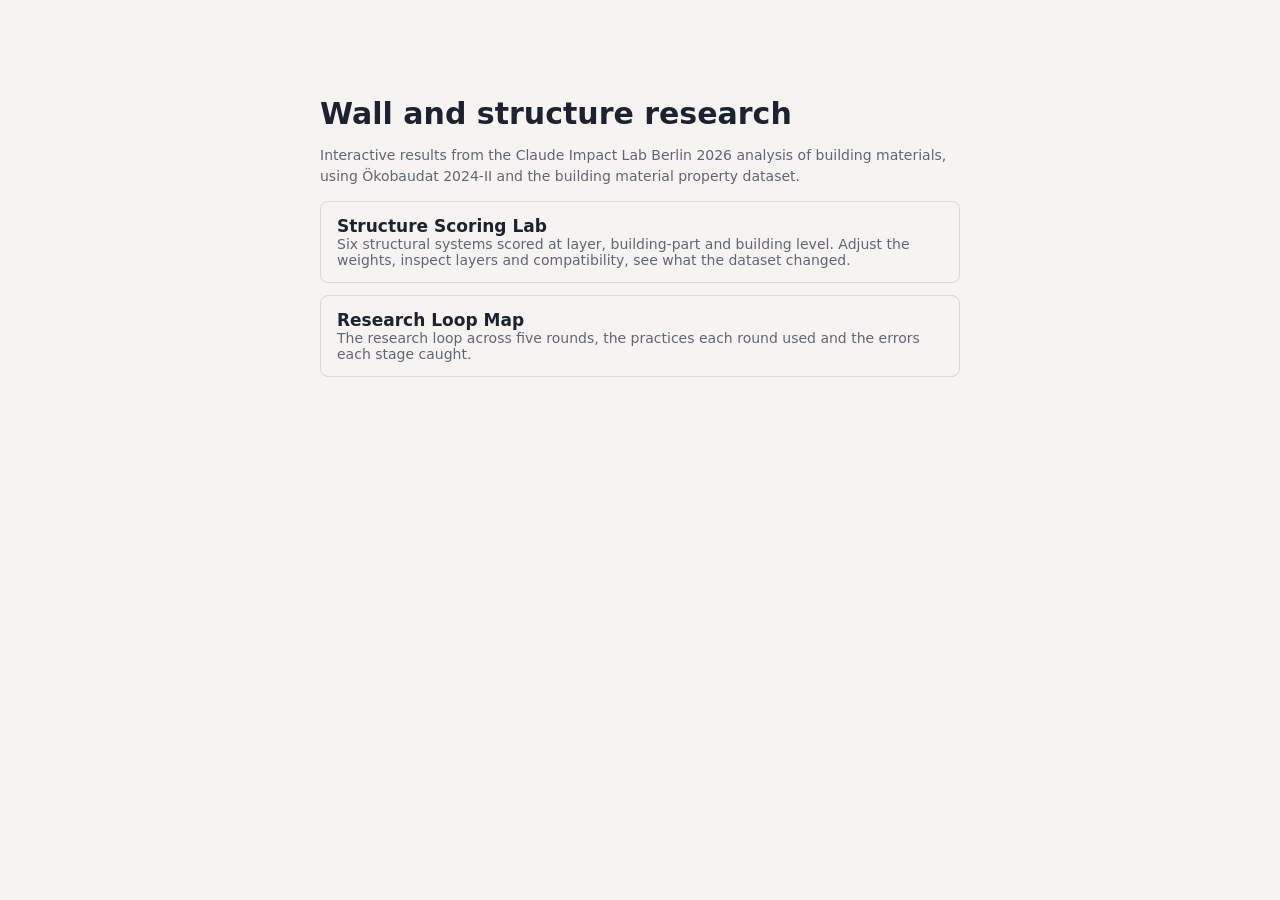
==== docs/index.html @ 1e6a7e87 "Add docs/ with standalone HTML pages for GitHub Pages Includes build_pages.py, which generates them " ====
<!doctype html>
<html lang="en"><head><meta charset="utf-8"><meta name="viewport" content="width=device-width,initial-scale=1,viewport-fit=cover"><title>Wall and structure research</title><style>:root{padding:env(safe-area-inset-top,0px) 0 env(safe-area-inset-bottom,0px)}body{margin:0;font:14px system-ui,sans-serif}img{max-width:100%}[hidden]{display:none!important}</style></head><body>
<style>:root{--bg:#f5f4f0;--ink:#1c2230;--mute:#5f6676;--line:#d9d9d2;--accent:#d9480f}@media(prefers-color-scheme:dark){:root{--bg:#12151c;--ink:#e8eaf0;--mute:#9aa1b2;--line:#2d3442;--accent:#ff8a4c;color-scheme:dark}}
body{background:var(--bg);color:var(--ink);padding:24px max(16px,env(safe-area-inset-left,0px))}main{max-width:640px;margin:8vh auto}h1{font-size:30px;margin:0 0 8px}p{color:var(--mute);line-height:1.5}
a.card{display:block;border:1px solid var(--line);border-radius:8px;padding:14px 16px;margin:12px 0;color:var(--ink);text-decoration:none}a.card:hover{border-color:var(--accent)}a.card b{display:block;font-size:17px}a.card span{color:var(--mute)}</style>
<main><h1>Wall and structure research</h1><p>Interactive results from the Claude Impact Lab Berlin 2026 analysis of building materials, using Ökobaudat 2024-II and the building material property dataset.</p>
<a class="card" href="lab.html"><b>Structure Scoring Lab</b><span>Six structural systems scored at layer, building-part and building level. Adjust the weights, inspect layers and compatibility, see what the dataset changed.</span></a>
<a class="card" href="loop.html"><b>Research Loop Map</b><span>The research loop across five rounds, the practices each round used and the errors each stage caught.</span></a></main>
</body></html>
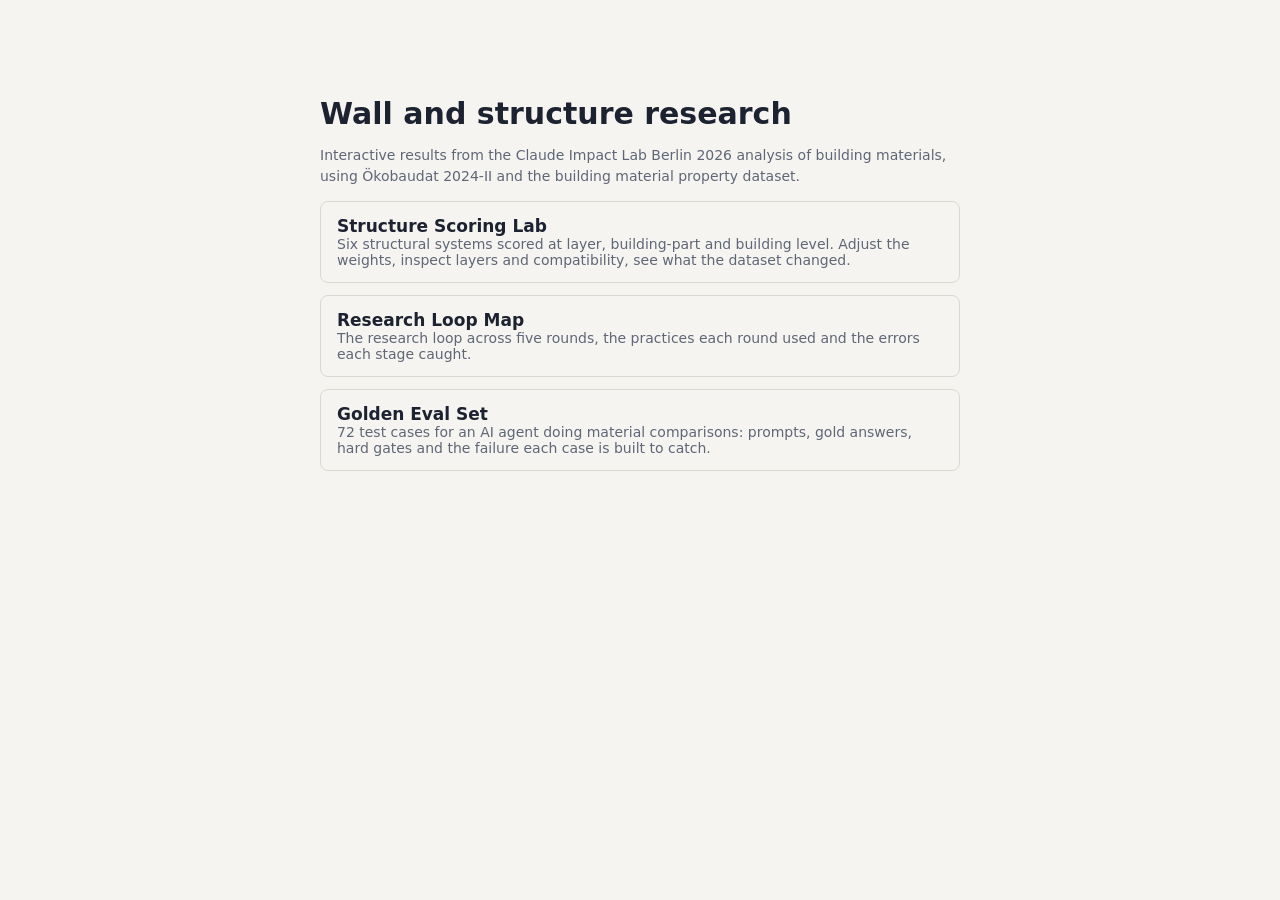
==== commit 7d8a3170: "Publish the golden eval case browser on GitHub Pages docs/eval.html lists all 72 cases with filters," ====
--- a/docs/index.html
+++ b/docs/index.html
@@ -5,5 +5,6 @@
 a.card{display:block;border:1px solid var(--line);border-radius:8px;padding:14px 16px;margin:12px 0;color:var(--ink);text-decoration:none}a.card:hover{border-color:var(--accent)}a.card b{display:block;font-size:17px}a.card span{color:var(--mute)}</style>
 <main><h1>Wall and structure research</h1><p>Interactive results from the Claude Impact Lab Berlin 2026 analysis of building materials, using Ökobaudat 2024-II and the building material property dataset.</p>
 <a class="card" href="lab.html"><b>Structure Scoring Lab</b><span>Six structural systems scored at layer, building-part and building level. Adjust the weights, inspect layers and compatibility, see what the dataset changed.</span></a>
-<a class="card" href="loop.html"><b>Research Loop Map</b><span>The research loop across five rounds, the practices each round used and the errors each stage caught.</span></a></main>
+<a class="card" href="loop.html"><b>Research Loop Map</b><span>The research loop across five rounds, the practices each round used and the errors each stage caught.</span></a>
+<a class="card" href="eval.html"><b>Golden Eval Set</b><span>72 test cases for an AI agent doing material comparisons: prompts, gold answers, hard gates and the failure each case is built to catch.</span></a></main>
 </body></html>
